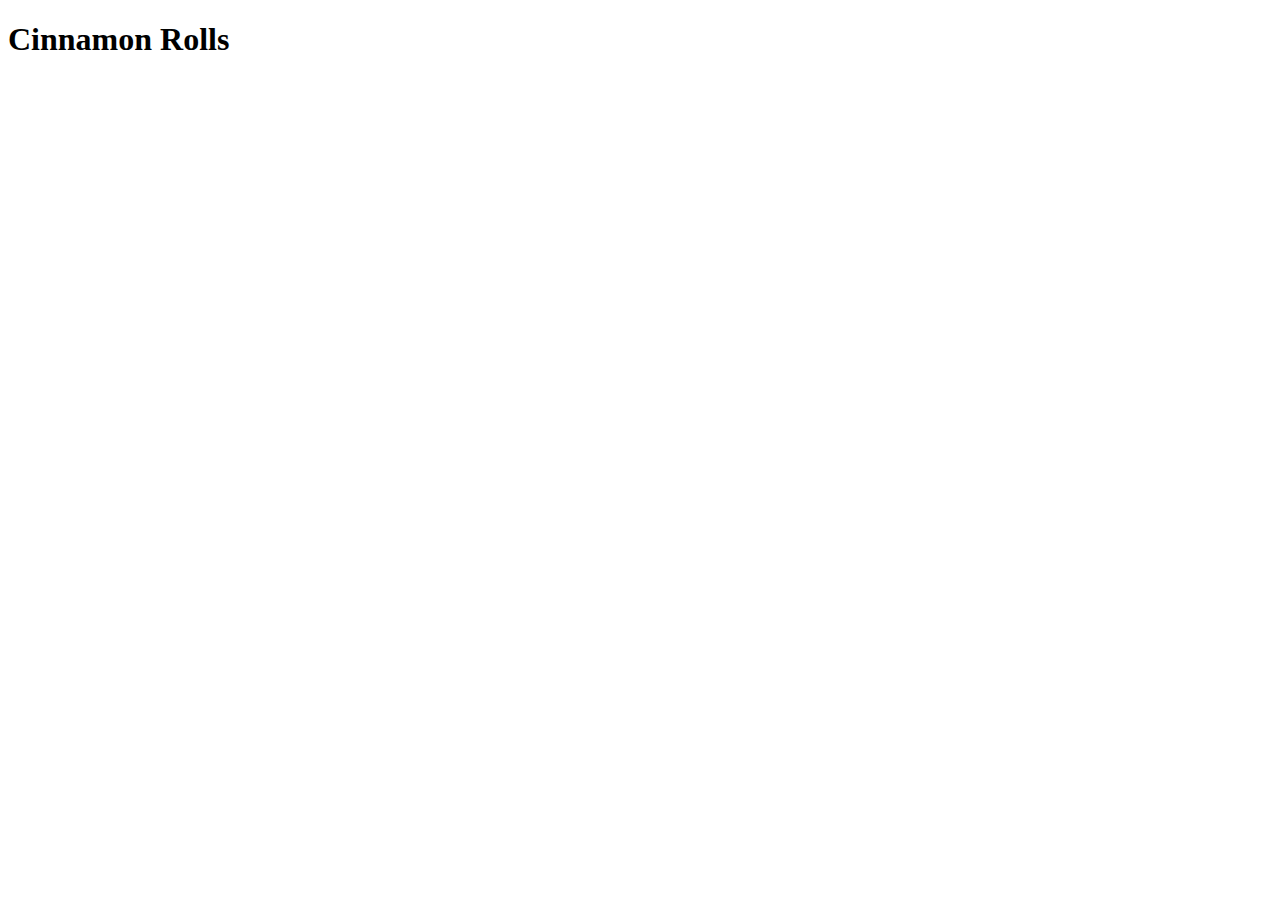
==== recipes/cinnamonbun.html @ 6c07a6aa "added cinnabon bun recipe" ====
<!DOCTYPE html>
<html lang="en">
<head>
    <meta charset="UTF-8">
    <meta name="viewport" content="width=device-width, initial-scale=1.0">
    <title>Easy Cinnamon Rolls</title>

</head>
<body>
    <h1> Cinnamon Rolls</h1>
    
</body>
</html>
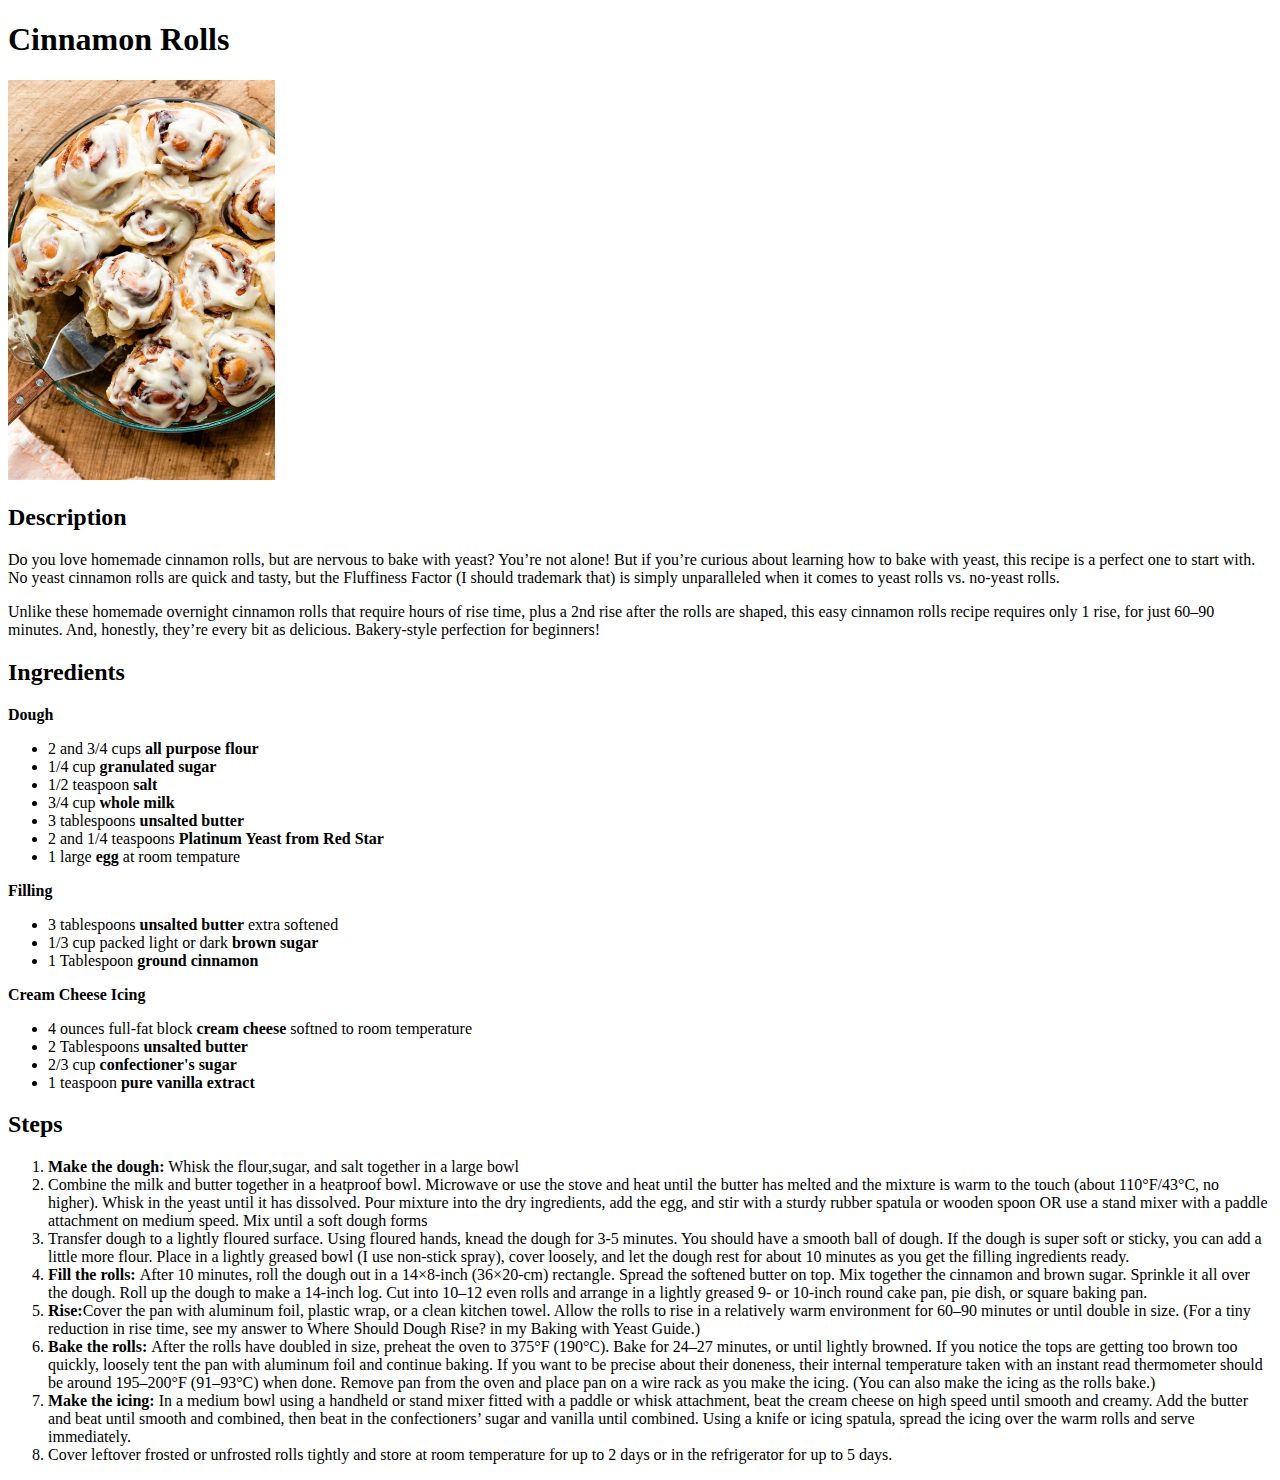
==== commit 2e78c769: "finished cinnamonbun file" ====
--- a/recipes/cinnamonbun.html
+++ b/recipes/cinnamonbun.html
@@ -8,6 +8,73 @@
 </head>
 <body>
     <h1> Cinnamon Rolls</h1>
+    <img src = "../images/cinnamonbun.jpg" height = "400" widtn = "400">
+    <h2>
+        Description
+    </h2>
+    <p>
+        Do you love homemade cinnamon rolls, but are nervous to bake with yeast? You’re not alone! But if you’re curious about learning how to bake with yeast, this recipe is a perfect one to start with. No yeast cinnamon rolls are quick and tasty, but the Fluffiness Factor (I should trademark that) is simply unparalleled when it comes to yeast rolls vs. no-yeast rolls.
+    </p>
+    <p>
+        Unlike these homemade overnight cinnamon rolls that require hours of rise time, plus a 2nd rise after the rolls are shaped, this easy cinnamon rolls recipe requires only 1 rise, for just 60–90 minutes. And, honestly, they’re every bit as delicious. Bakery-style perfection for beginners!
+    </p>
+    <h2>
+        Ingredients
+    </h2>
+    <strong>Dough</strong>
+    <ul>
+        <li> 2 and 3/4 cups <strong>all purpose flour</strong></li>
+        <li> 1/4 cup <strong>granulated sugar</strong></li>
+        <li>1/2 teaspoon <strong>salt</strong></li>
+        <li>3/4 cup <strong>whole milk</strong></li>
+        <li> 3 tablespoons <strong>unsalted butter</strong></li>
+        <li>2 and 1/4 teaspoons <strong>Platinum Yeast from Red Star</strong></li>
+        <li>1 large <strong >egg</strong> at room tempature</li>
+        
+    </ul>
+    <Strong>Filling</Strong>
+    <ul>
+        <li>3 tablespoons <strong>unsalted butter</strong> extra softened</li>
+        <li>1/3 cup packed light or dark <strong>brown sugar</strong></li>
+        <li>1 Tablespoon <strong>ground cinnamon</strong></li>
+    </ul>
+    <Strong>Cream Cheese Icing</Strong>
+    <ul>
+        <li>4 ounces full-fat block <strong>cream cheese</strong> softned to room temperature</li>
+        <li>2 Tablespoons <strong>unsalted butter</strong></li>
+        <li>2/3 cup <strong>confectioner's sugar</strong></li>
+        <li>1 teaspoon <strong>pure vanilla extract</strong></li>        
+    </ul>
+
+    <h2>
+        Steps
+    </h2>
+    <ol>
+        <li><strong>Make the dough:</strong> Whisk the flour,sugar, and salt together in a large bowl</li>
+        <li>Combine the milk and butter together in a heatproof bowl. Microwave or use the stove and heat until the butter has melted and the mixture is warm to the touch (about 110°F/43°C, no higher). Whisk in the yeast until it has dissolved. Pour mixture into the dry ingredients, add the egg, and stir with a sturdy rubber spatula or wooden spoon OR use a stand mixer with a paddle attachment on medium speed. Mix until a soft dough forms</li>
+        <li>Transfer dough to a lightly floured surface. Using floured hands, knead the dough for 3-5 minutes. You should have a smooth ball of dough. If the dough is super soft or sticky, you can add a little more flour. Place in a lightly greased bowl (I use non-stick spray), cover loosely, and let the dough rest for about 10 minutes as you get the filling ingredients ready.</li>
+        <li><strong>Fill the rolls: </strong>After 10 minutes, roll the dough out in a 14×8-inch (36×20-cm) rectangle. Spread the softened butter on top. Mix together the cinnamon and brown sugar. Sprinkle it all over the dough. Roll up the dough to make a 14-inch log. Cut into 10–12 even rolls and arrange in a lightly greased 9- or 10-inch round cake pan, pie dish, or square baking pan.</li>
+        <li><strong>Rise:</strong>Cover the pan with aluminum foil, plastic wrap, or a clean kitchen towel. Allow the rolls to rise in a relatively warm environment for 60–90 minutes or until double in size. (For a tiny reduction in rise time, see my answer to Where Should Dough Rise? in my Baking with Yeast Guide.)</li>
+        <li><strong>Bake the rolls: </strong>After the rolls have doubled in size, preheat the oven to 375°F (190°C). Bake for 24–27 minutes, or until lightly browned. If you notice the tops are getting too brown too quickly, loosely tent the pan with aluminum foil and continue baking. If you want to be precise about their doneness, their internal temperature taken with an instant read thermometer should be around 195–200°F (91–93°C) when done. Remove pan from the oven and place pan on a wire rack as you make the icing. (You can also make the icing as the rolls bake.)</li>
+        <li><strong>Make the icing: </strong>In a medium bowl using a handheld or stand mixer fitted with a paddle or whisk attachment, beat the cream cheese on high speed until smooth and creamy. Add the butter and beat until smooth and combined, then beat in the confectioners’ sugar and vanilla until combined. Using a knife or icing spatula, spread the icing over the warm rolls and serve immediately. </li>
+        <li>Cover leftover frosted or unfrosted rolls tightly and store at room temperature for up to 2 days or in the refrigerator for up to 5 days.</li>
+    </ol>
+
+
+
+
+
+
+
+
+
+
+
+
+
+
+
+
     
 </body>
 </html>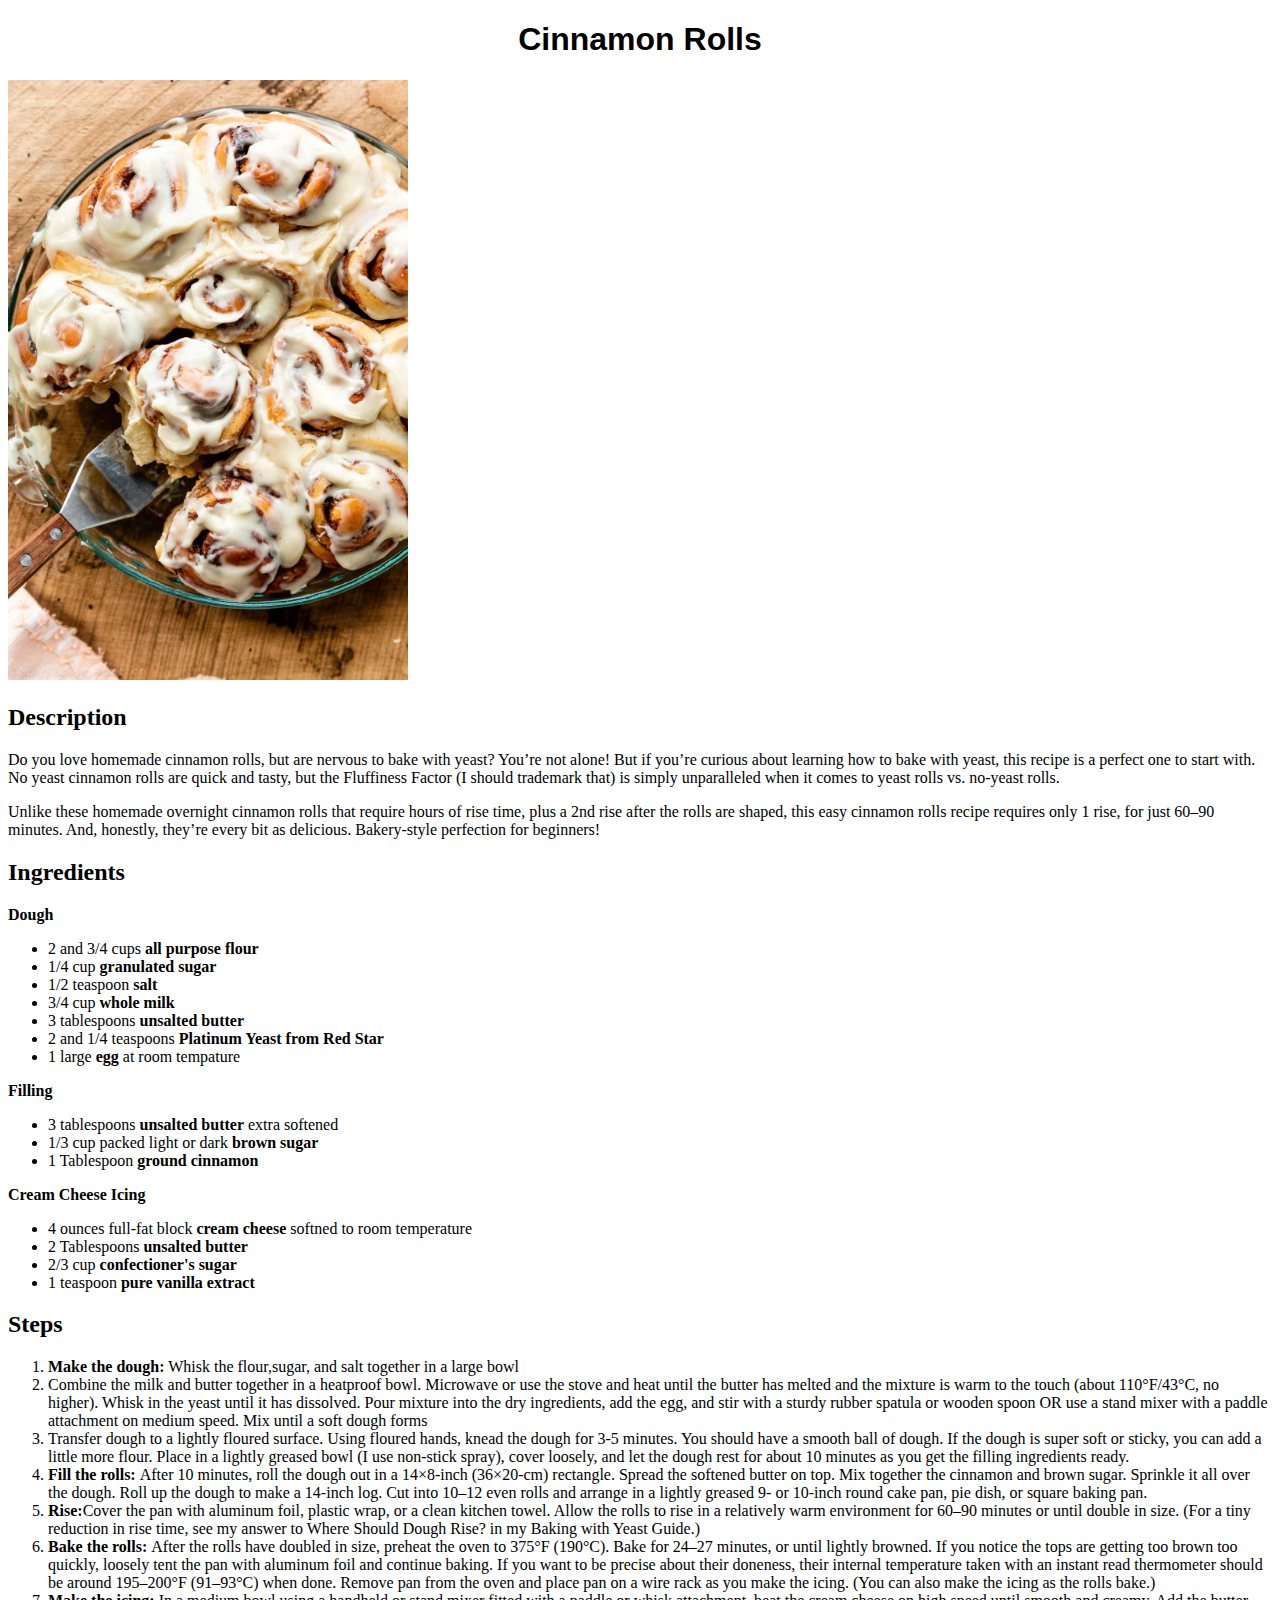
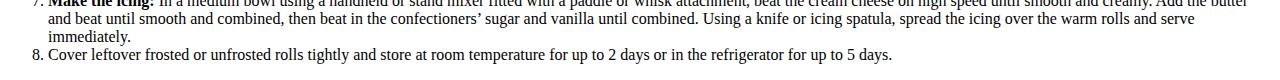
==== commit 7cefc80b: "added some css" ====
--- a/recipes/cinnamonbun.html
+++ b/recipes/cinnamonbun.html
@@ -4,11 +4,12 @@
     <meta charset="UTF-8">
     <meta name="viewport" content="width=device-width, initial-scale=1.0">
     <title>Easy Cinnamon Rolls</title>
+    <link rel ="stylesheet" href = "../styles.css">
 
 </head>
 <body>
-    <h1> Cinnamon Rolls</h1>
-    <img src = "../images/cinnamonbun.jpg" height = "400" widtn = "400">
+    <h1 class = "title"> Cinnamon Rolls</h1>
+    <img src = "../images/cinnamonbun.jpg" height = "auto" widtn = "400" class = image>
     <h2>
         Description
     </h2>
--- a/styles.css
+++ b/styles.css
@@ -0,0 +1,17 @@
+.title{
+    text-align: center;
+    font-family: 'Lucida Sans', 'Lucida Sans Regular', 'Lucida Grande', 'Lucida Sans Unicode', Geneva, Verdana, sans-serif;
+
+}
+
+.image{
+    height:auto;
+    width: 400px;
+    text-align: center;
+
+
+}
+
+.kavin{
+    color: blue;
+}